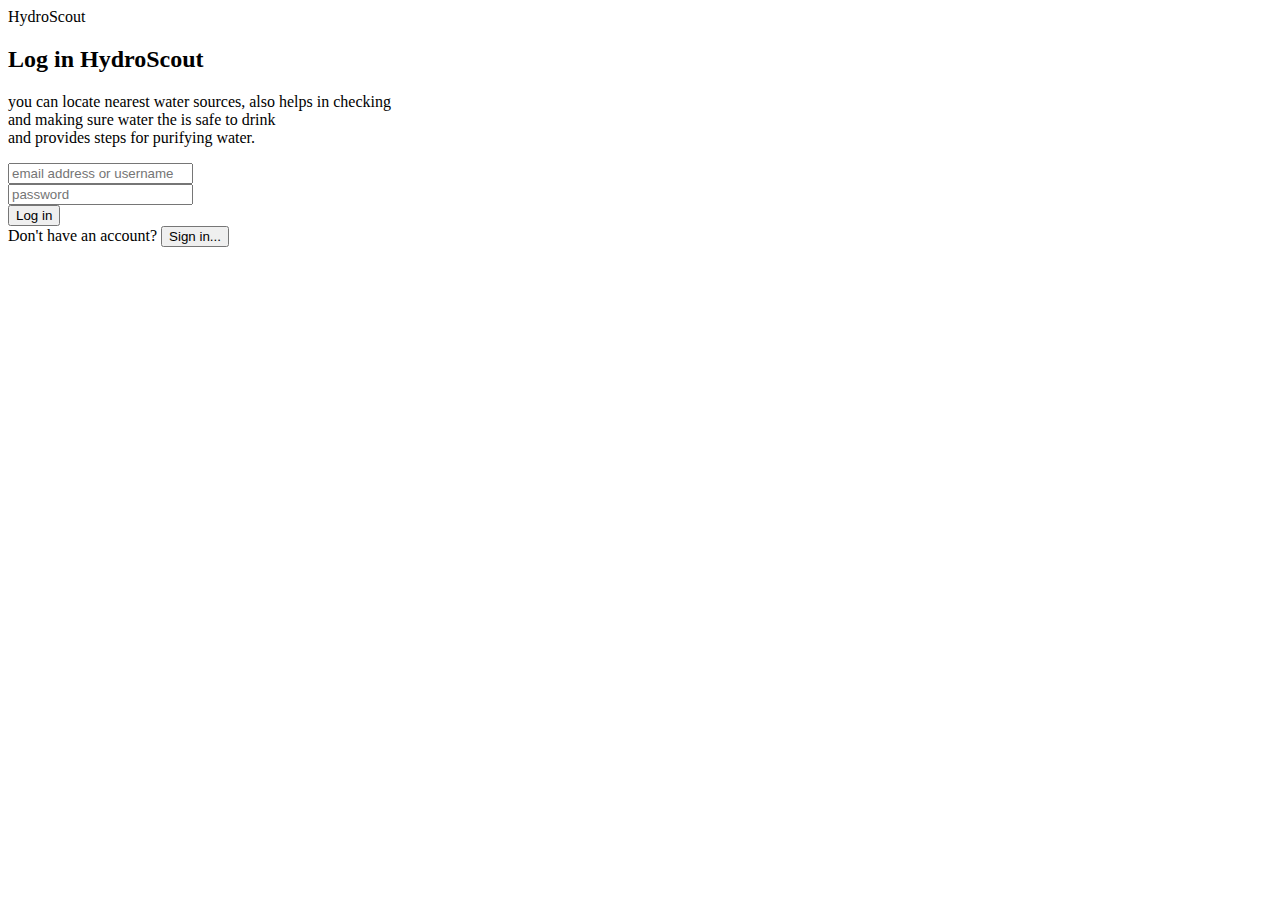
==== html/Index.html @ cdaeed1c "renamed" ====
<!DOCTYPE html>
<html lang="en">
<head>
    <meta charset="UTF-8">
    <meta name="viewport" content="width=device-width, initial-scale=1.0">
    <title>HydroScout</title>
    <link rel="stylesheet" href="l">
</head>
<body>
    <div class="container">HydroScout</div>
    <div class="center">
        <h2>Log in HydroScout</h2>
        <p class="dim">
            you can locate nearest water sources, also helps in checking 
            <br>
            and making sure water the is safe to drink
            <br>
           and provides steps for purifying water.
        </p>
    </div>
    <div class="center">
        <label for="floatingInput"></label>
        <input type="text" class="form-control" id="floatingInput" placeholder="email address or username">
    </div>
    <div class="center">
        <label for="floatingPassword"></label>
        <input type="password" class="form-control" id="floatingPassword" placeholder="password">
    </div>
    <div class="center">
        <button type="submit" class="button">Log in</button>
    </div>
    <div class="center">
        <span>Don't have an account?</span>
        <button class="signIn">Sign in...</button>
    </div>
    
</body>
</html>
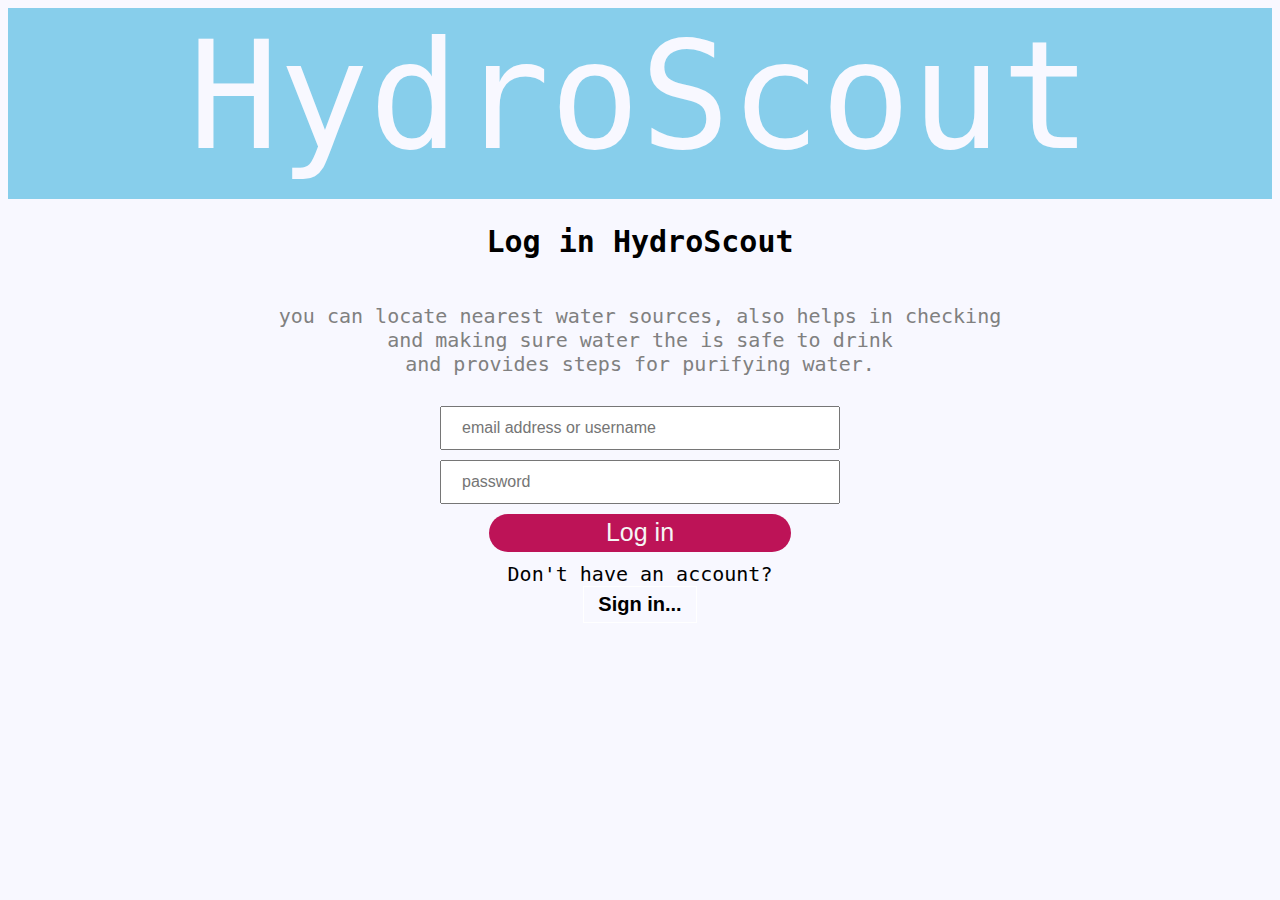
==== commit b5416826: "signIN page" ====
--- a/html/Index.html
+++ b/html/Index.html
@@ -4,7 +4,7 @@
     <meta charset="UTF-8">
     <meta name="viewport" content="width=device-width, initial-scale=1.0">
     <title>HydroScout</title>
-    <link rel="stylesheet" href="l">
+    <link rel="stylesheet" href="landingPage.css">
 </head>
 <body>
     <div class="container">HydroScout</div>
--- a/html/landingPage.css
+++ b/html/landingPage.css
@@ -0,0 +1,67 @@
+html, body { 
+    font-family: monospace;
+    font-size: 20px;
+    background: ghostwhite;
+} 
+
+.dim{
+    color: gray;
+}
+
+.center{
+    display: flex;
+    flex-direction: column;
+    align-items: center;
+    justify-content: center;
+    text-align: center; 
+    margin-bottom: 10px;
+}
+
+.container{
+    border: 1px solid skyblue;
+    height: 5cm;
+    width: auto;
+    font-size: 150px;
+    align-items: center;
+    background: skyblue;
+    color: ghostwhite;
+    text-align: center;
+}
+
+input.form-control {
+    width: 50%; /* Adjust the width as needed */
+    max-width: 400px; /* Optional: set a maximum width */
+    height: 40px; /* Increase height */
+    font-size: 16px; /* Adjust the font size */
+    padding: 20px; /* Adjust padding for better spacing */
+    box-sizing: border-box; /* Ensures padding doesn't affect the width */
+}
+
+.button{
+    border: none;
+    border-radius: 20px;
+    box-sizing: border-box;
+    height: 1cm;
+    width: 8cm;
+    font-size: 25px;
+    background: rgb(189, 19, 87);
+    padding: 15px;
+    color: whitesmoke;
+    cursor: pointer;
+
+    display: flex;
+    align-items: center;
+    justify-content: center;
+    text-align: center;
+}
+
+.signIn{
+    border: 1px solid white;
+    height: 1cm;
+    width: 3cm;
+    background: ghostwhite;
+    color: black;
+    cursor: pointer;
+    font-weight: bolder;
+    font-size: 20px;
+}
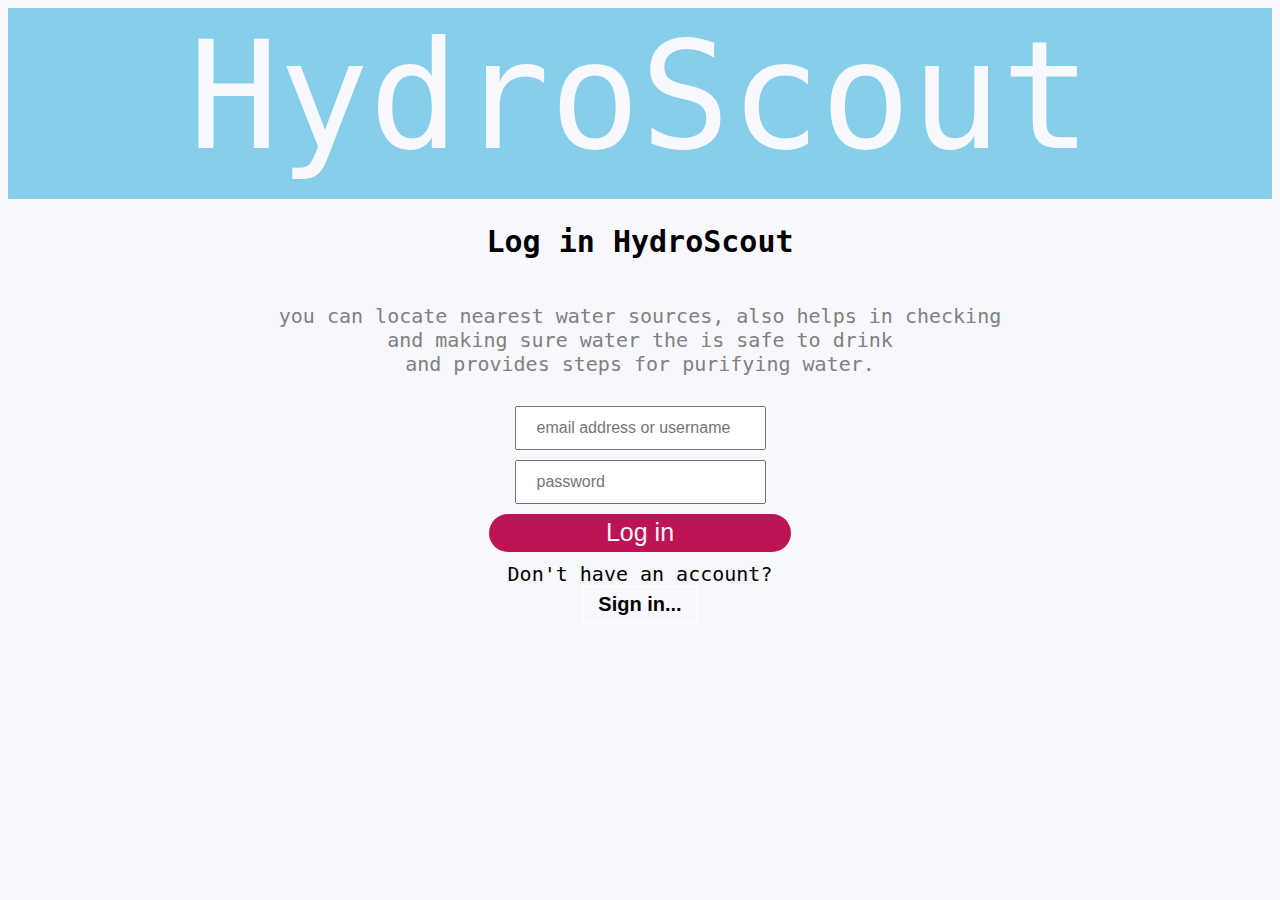
==== commit ef7058de: "added lines" ====
--- a/html/Index.html
+++ b/html/Index.html
@@ -19,12 +19,16 @@
         </p>
     </div>
     <div class="center">
-        <label for="floatingInput"></label>
-        <input type="text" class="form-control" id="floatingInput" placeholder="email address or username">
+        <form action="" method="get">
+            <label for="floatingInput"></label>
+            <input type="text" class="form-control  large-input" id="floatingInput" placeholder="email address or username">
+        </form>
     </div>
     <div class="center">
-        <label for="floatingPassword"></label>
-        <input type="password" class="form-control" id="floatingPassword" placeholder="password">
+        <form action="" method="get">
+            <label for="floatingPassword"></label>
+            <input type="password" class="form-control  large-input" id="floatingPassword" placeholder="password">
+        </form>
     </div>
     <div class="center">
         <button type="submit" class="button">Log in</button>
--- a/html/landingPage.css
+++ b/html/landingPage.css
@@ -28,13 +28,22 @@
     text-align: center;
 }
 
+.large-input{
+    width: 100%; 
+    max-width: 1000px;
+    height: 30px;
+    font-size: 16px; 
+    padding: 20px;
+    box-sizing: border-box;
+}
+
 input.form-control {
-    width: 50%; /* Adjust the width as needed */
-    max-width: 400px; /* Optional: set a maximum width */
-    height: 40px; /* Increase height */
-    font-size: 16px; /* Adjust the font size */
-    padding: 20px; /* Adjust padding for better spacing */
-    box-sizing: border-box; /* Ensures padding doesn't affect the width */
+    width: 100%;
+    max-width: 1000px;
+    height: 30px;
+    font-size: 16px; 
+    padding: 20px;
+    box-sizing: border-box;
 }
 
 .button{
